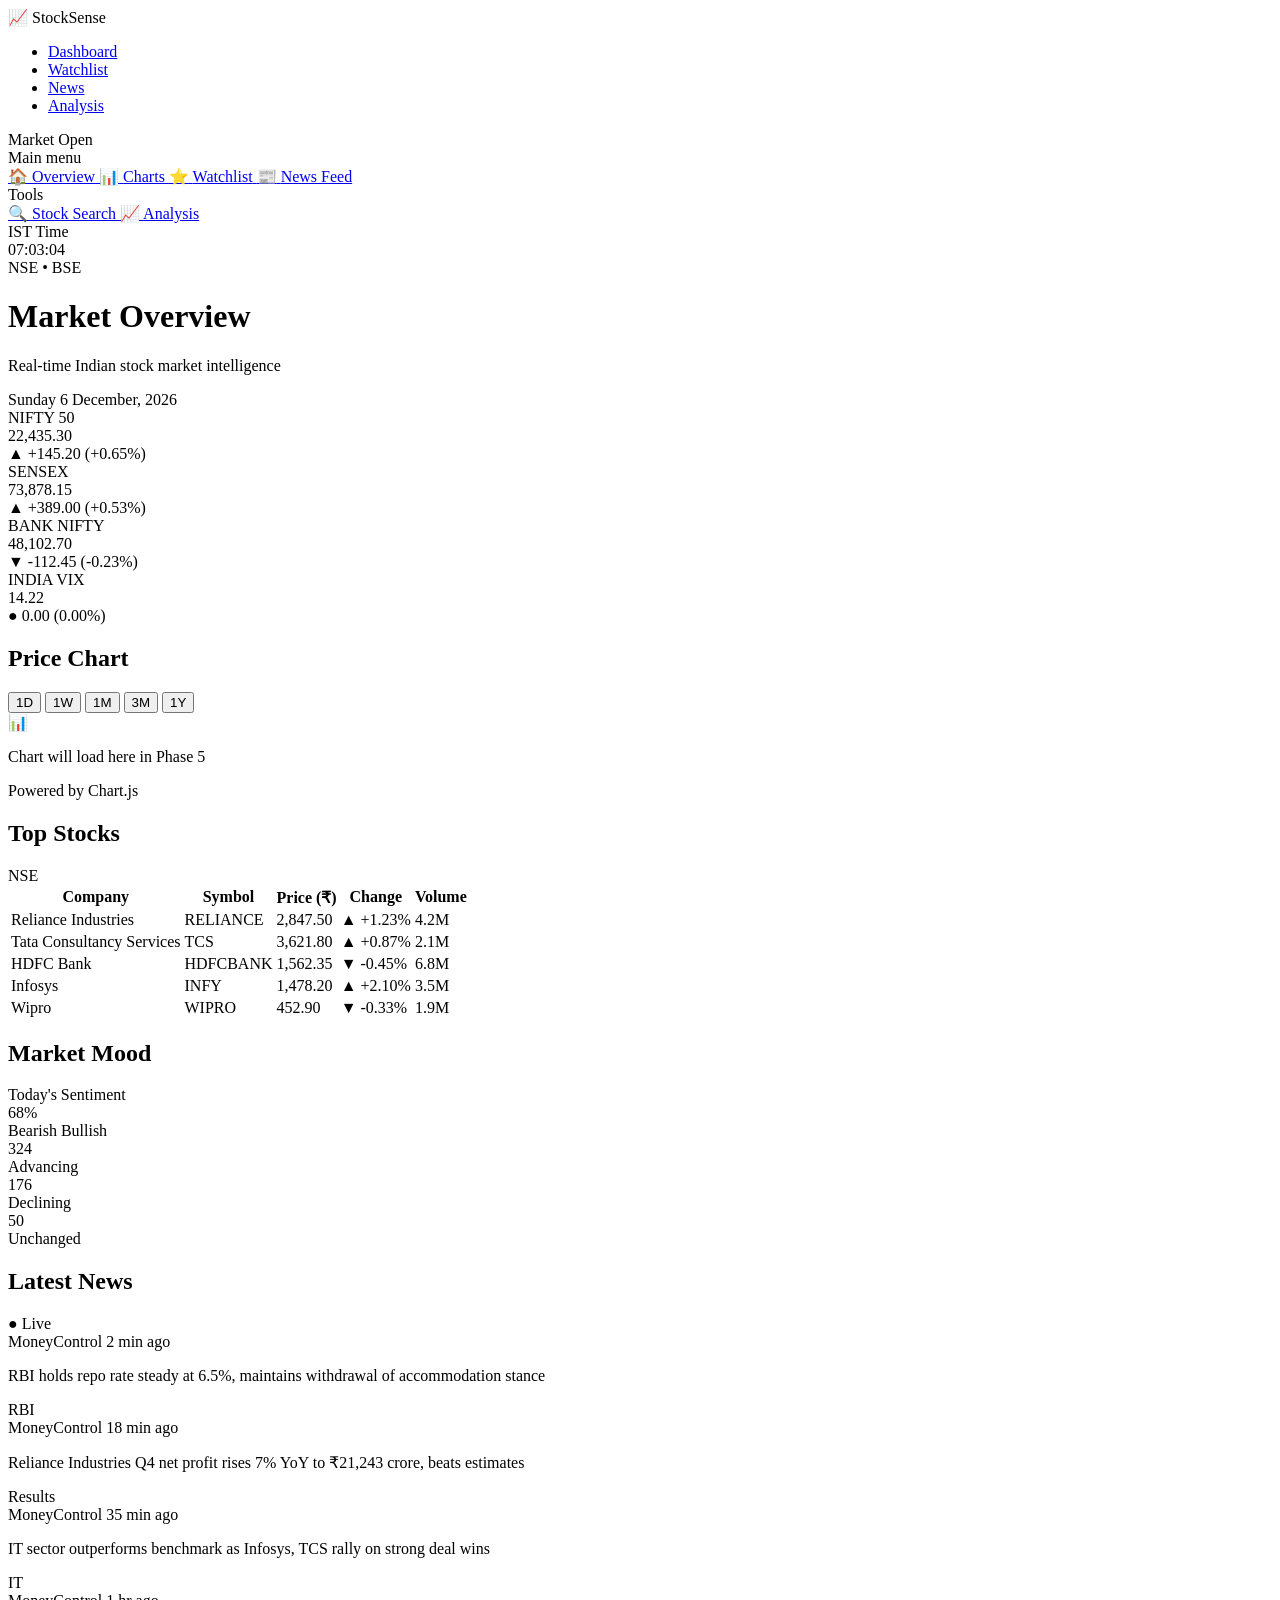
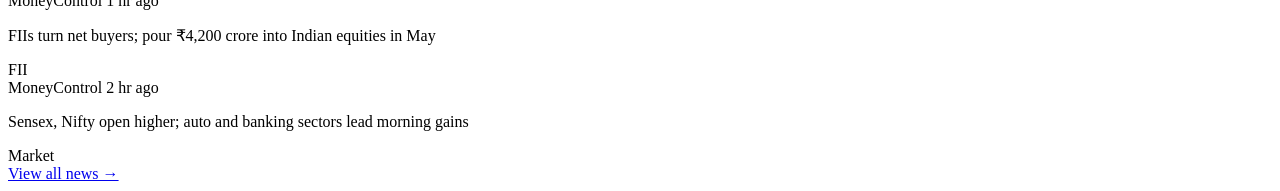
==== HTML/index.html @ 130da93b "Reorganize: moved index.html into HTML folder" ====
<!DOCTYPE html>
<html lang="en">
<head>
    <meta charset="UTF-8">
    <meta name="viewport" content="width=device-width, initial-scale=1.0">
    <title>StockSense — Market Intelligence Dashboard</title>
    <link rel="stylesheet" href="css/style.css" />
    <link rel="preconnect" href="https://fonts.googleapis.com" />
    <link href="https://fonts.googleapis.com/css2?family=Inter:wght@300;400;500;600;700&display=swap" rel="stylesheet" />
</head>
<body>
    <!-- NAVBAR -->
    <nav class="navbar">
        <!-- Logo on the left -->
        <div class="nav-logo">
            <span class="logo-icon">📈</span>
            <span class="logo-text">Stock<span class="logo-accent">Sense</span></span>
        </div>
        <!-- Navigation links in the center -->
        <ul class="nav-links">
            <li><a href="#" class="nav-link active">Dashboard</a></li>
            <li><a href="#" class="nav-link">Watchlist</a></li>
            <li><a href="#" class="nav-link">News</a></li>
            <li><a href="#" class="nav-link">Analysis</a></li>
        </ul>
        <!-- Market status on the right -->
        <div class="nav-right">
            <span class="market-status">
                <span class="status-dot"></span>
                Market Open
            </span>
        </div>
    </nav>
    <!-- END NAVBAR -->
    
    <!-- PAGE WRAPPER: holds sidebar + main content side by side -->
    <div class="page-wrapper">
        <!-- SIDEBAR: left side menu -->
        <aside class="sidebar">
            <!-- Menu items -->
            <div class="sidebar-menu">
                <div class="menu-section-title">Main menu</div>
                    <a href="#" class="menu-item active">
                        <span class="menu-icon">🏠</span>
                        <span>Overview</span>
                    </a>
                    <a href="#" class="menu-item">
                        <span class="menu-icon">📊</span>
                        <span>Charts</span>
                    </a>
                    <a href="#" class="menu-item">
                        <span class="menu-icon">⭐</span>
                        <span>Watchlist</span>
                    </a>
                    <a href="#" class="menu-item">
                        <span class="menu-icon">📰</span>
                        <span>News Feed</span>
                    </a>
                    <div class="menu-section-title">Tools</div>
                    <a href="#" class="menu-item">
                        <span class="menu-icon">🔍</span>
                        <span>Stock Search</span>
                    </a>
                    <a href="#" class="menu-item">
                        <span class="menu-icon">📈</span>
                        <span>Analysis</span>
                    </a>

                    <!-- Clock at the bottom of sidebar -->
                    <div class="sidebar-footer">
                        <div class="clock-label">IST Time</div>
                        <div class="clock-time" id="clock">--:--:--</div>
                        <div class="clock-label">NSE • BSE</div>
                    </div>
            </div>
        </aside>
        <!-- Main Content : Everthing on the right -->
        <main class="main-content">
            <div class="page-header">
                <div>
                    <h1 class="page-title">Market Overview</h1>
                    <p class="page-subtitle">Real-time Indian stock market intelligence</p>
                </div>
                <div class="header-date" id="header-date">Loading date...</div>
            </div>
            <section class="index-cards">
                <!-- Card 1: NIFTY 50 -->
                <div class="index-card">
                    <div class="card-label">NIFTY 50</div>
                    <div class="card-value">22,435.30</div>
                    <div class="card-change positive">▲ +145.20 (+0.65%)</div>
                </div>

                <!-- Card 2: SENSEX -->
                <div class="index-card">
                    <div class="card-label">SENSEX</div>
                    <div class="card-value">73,878.15</div>
                    <div class="card-change positive">▲ +389.00 (+0.53%)</div>
                </div>

                <!-- Card 3: NIFTY BANK -->
                <div class="index-card">
                    <div class="card-label">BANK NIFTY</div>
                    <div class="card-value">48,102.70</div>
                    <div class="card-change negative">▼ -112.45 (-0.23%)</div>
                </div>

                <!-- Card 4: INDIA VIX -->
                <div class="index-card">
                    <div class="card-label">INDIA VIX</div>
                    <div class="card-value">14.22</div>
                    <div class="card-change neutral">● 0.00 (0.00%)</div>
                </div>
            </section>
            <!-- TWO COLUMN LAYOUT -->
            <div class="two-col-layout">
                <!-- LEFT COLUMN -->
                <div class="left-col">
                    <!-- Chart Box -->
                    <div class="content-box">

                        <div class="box-header">
                            <h2 class="box-title">Price Chart</h2>

                            <!-- Time range buttons -->
                            <div class="chart-controls">
                                <button class="ctrl-btn active">1D</button>
                                <button class="ctrl-btn">1W</button>
                                <button class="ctrl-btn">1M</button>
                                <button class="ctrl-btn">3M</button>
                                <button class="ctrl-btn">1Y</button>
                            </div>
                        </div>

                            <!-- Placeholder: real chart comes in Phase 5 -->
                            <div class="chart-placeholder">
                                <div class="chart-placeholder-inner">
                                    <span class="placeholder-icon">📊</span>
                                    <p>Chart will load here in Phase 5</p>
                                    <p class="placeholder-sub">Powered by Chart.js</p>
                                </div>
                            </div>
                    </div>
                    <!-- END CHART BOX -->
                    <!-- Stocks Table -->
                    <div class="content-box" style="margin-top: 20px;">
                        <div class="box-header">
                        <h2 class="box-title">Top Stocks</h2>
                        <span class="box-badge">NSE</span>
                        </div>

                        <table class="stocks-table">

                            <!-- Table Head: column titles -->
                            <thead>
                                <tr>
                                <th>Company</th>
                                <th>Symbol</th>
                                <th>Price (₹)</th>
                                <th>Change</th>
                                <th>Volume</th>
                                </tr>
                            </thead>

                            <!-- Table Body: one row per stock -->
                            <tbody>

                                <tr id="stock-RELIANCE">
                                <td class="company-name">Reliance Industries</td>
                                <td><span class="ticker-badge">RELIANCE</span></td>
                                <td class="price-cell">2,847.50</td>
                                <td class="change-cell positive">▲ +1.23%</td>
                                <td class="volume-cell">4.2M</td>
                                </tr>

                                <tr id="stock-TCS">
                                <td class="company-name">Tata Consultancy Services</td>
                                <td><span class="ticker-badge">TCS</span></td>
                                <td class="price-cell">3,621.80</td>
                                <td class="change-cell positive">▲ +0.87%</td>
                                <td class="volume-cell">2.1M</td>
                                </tr>

                                <tr id="stock-HDFCBANK">
                                <td class="company-name">HDFC Bank</td>
                                <td><span class="ticker-badge">HDFCBANK</span></td>
                                <td class="price-cell">1,562.35</td>
                                <td class="change-cell negative">▼ -0.45%</td>
                                <td class="volume-cell">6.8M</td>
                                </tr>

                                <tr id="stock-INFY">
                                <td class="company-name">Infosys</td>
                                <td><span class="ticker-badge">INFY</span></td>
                                <td class="price-cell">1,478.20</td>
                                <td class="change-cell positive">▲ +2.10%</td>
                                <td class="volume-cell">3.5M</td>
                                </tr>

                                <tr id="stock-WIPRO">
                                <td class="company-name">Wipro</td>
                                <td><span class="ticker-badge">WIPRO</span></td>
                                <td class="price-cell">452.90</td>
                                <td class="change-cell negative">▼ -0.33%</td>
                                <td class="volume-cell">1.9M</td>
                                </tr>
                            </tbody>
                        </table>
                    </div>
                    <!-- END STOCKS TABLE -->
                </div>
                <!-- END LEFT COLUMN -->

                <!-- RIGHT COLUMN -->
                <div class="right-col">
                    <!-- Market Mood Box -->
                    <div class="content-box">
                        <div class="box-header">
                            <h2 class="box-title">Market Mood</h2>
                        </div>
                        <div class="mood-section">
                            <div class="mood-label">Today's Sentiment</div>

                            <!-- Progress bar showing bullish % -->
                            <div class="mood-bar-wrap">
                                <div class="mood-bar">
                                <div class="mood-fill" style="width: 68%;"></div>
                                </div>
                                <div class="mood-percent">68%</div>
                            </div>

                            <!-- Bearish / Bullish tags -->
                            <div class="mood-tags">
                                <span class="mood-tag bearish">Bearish</span>
                                <span class="mood-tag bullish active-mood">Bullish</span>
                            </div>

                            <!-- 3 stats: Advancing, Declining, Unchanged -->
                            <div class="mood-stats">

                                <div class="mood-stat">
                                <div class="ms-value positive">324</div>
                                <div class="ms-label">Advancing</div>
                                </div>

                                <div class="mood-stat">
                                <div class="ms-value negative">176</div>
                                <div class="ms-label">Declining</div>
                                </div>

                                <div class="mood-stat">
                                <div class="ms-value neutral">50</div>
                                <div class="ms-label">Unchanged</div>
                                </div>

                            </div>

                        </div>

                    </div>
                    <!-- END MARKET MOOD BOX -->
                    <!-- News Feed Box -->
                    <div class="content-box" style="margin-top: 20px;">

                        <div class="box-header">
                            <h2 class="box-title">Latest News</h2>
                            <span class="box-badge live">● Live</span>
                        </div>

                        <div class="news-list">

                            <!-- News Item 1 -->
                            <div class="news-item">
                                <div class="news-meta">
                                    <span class="news-source">MoneyControl</span>
                                    <span class="news-time">2 min ago</span>
                                </div>
                                <p class="news-title">RBI holds repo rate steady at 6.5%, maintains withdrawal of accommodation stance</p>
                                <span class="news-tag tag-rbi">RBI</span>
                            </div>

                            <!-- News Item 2 -->
                            <div class="news-item">
                                <div class="news-meta">
                                    <span class="news-source">MoneyControl</span>
                                    <span class="news-time">18 min ago</span>
                                </div>
                                <p class="news-title">Reliance Industries Q4 net profit rises 7% YoY to ₹21,243 crore, beats estimates</p>
                                <span class="news-tag tag-results">Results</span>
                            </div>

                            <!-- News Item 3 -->
                            <div class="news-item">
                                <div class="news-meta">
                                    <span class="news-source">MoneyControl</span>
                                    <span class="news-time">35 min ago</span>
                                </div>
                                <p class="news-title">IT sector outperforms benchmark as Infosys, TCS rally on strong deal wins</p>
                                <span class="news-tag tag-it">IT</span>
                            </div>

                            <!-- News Item 4 -->
                            <div class="news-item">
                                <div class="news-meta">
                                    <span class="news-source">MoneyControl</span>
                                    <span class="news-time">1 hr ago</span>
                                </div>
                                <p class="news-title">FIIs turn net buyers; pour ₹4,200 crore into Indian equities in May</p>
                                <span class="news-tag tag-fii">FII</span>
                            </div>

                            <!-- News Item 5 -->
                            <div class="news-item">
                                <div class="news-meta">
                                    <span class="news-source">MoneyControl</span>
                                    <span class="news-time">2 hr ago</span>
                                </div>
                                <p class="news-title">Sensex, Nifty open higher; auto and banking sectors lead morning gains</p>
                                <span class="news-tag tag-market">Market</span>
                            </div>

                        </div>

                        <a href="#" class="view-all-link">View all news →</a>

                    </div>
                    <!-- END NEWS FEED BOX -->
                </div>
                <!-- END RIGHT COLUMN -->
            </div>
            <!-- END TWO COLUMN LAYOUT -->
            
        </main>
    </div>
    <!-- END PAGE WRAPPER -->
    <!-- Link to our JS file (we'll use this from Phase 2 onwards) -->
    <script src="js/main.js"></script>

    <!-- Live clock + date script -->
    <script>

        // This function updates the clock every second
        function updateClock() {
        const now = new Date();

        // Update sidebar clock
        const time = now.toLocaleTimeString('en-IN', { hour12: false });
        document.getElementById('clock').textContent = time;

        // Update header date
        const options = { weekday: 'long', year: 'numeric', month: 'long', day: 'numeric' };
        document.getElementById('header-date').textContent = now.toLocaleDateString('en-IN', options);
        }

        // Run once immediately, then repeat every 1 second
        updateClock();
        setInterval(updateClock, 1000);

        // Chart buttons: clicking one makes it active
        const ctrlBtns = document.querySelectorAll('.ctrl-btn');
        ctrlBtns.forEach(btn => {
        btn.addEventListener('click', () => {
            ctrlBtns.forEach(b => b.classList.remove('active'));
            btn.classList.add('active');
        });
        });

    </script>
</body>
</html>
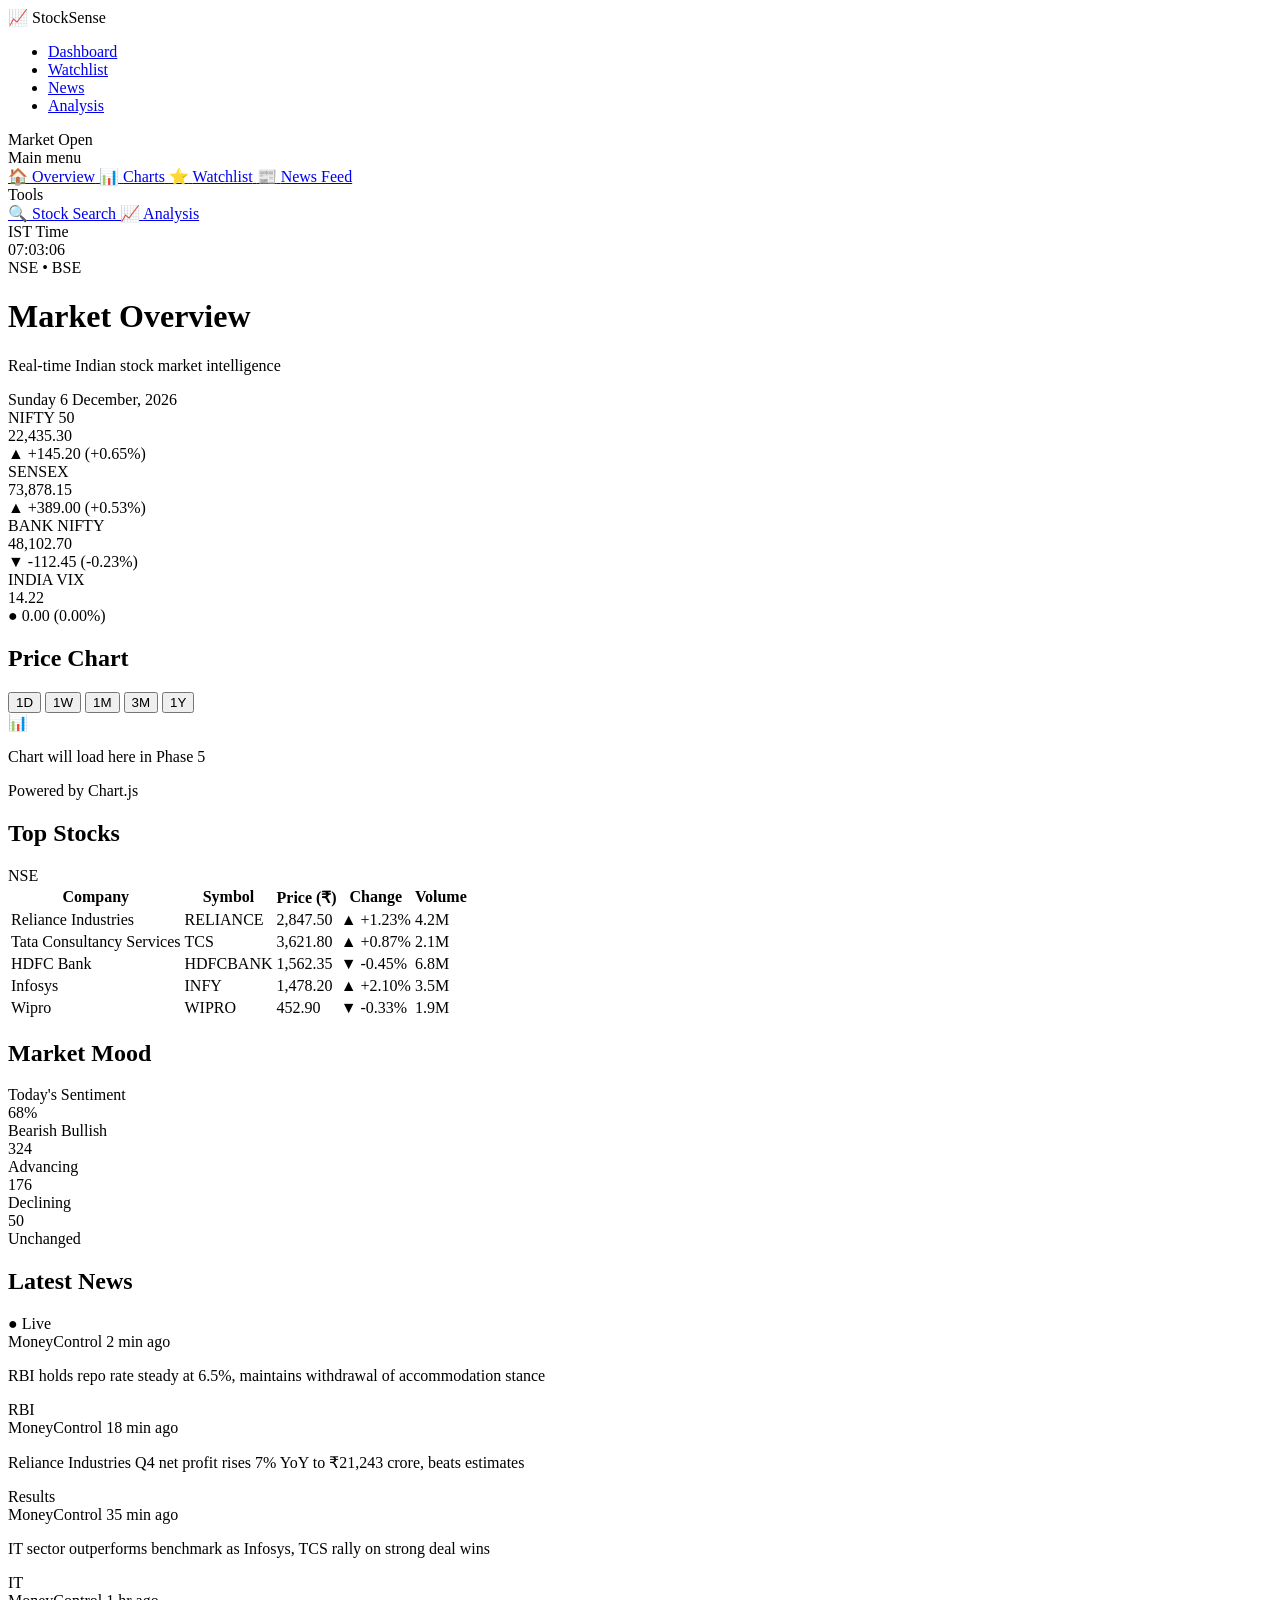
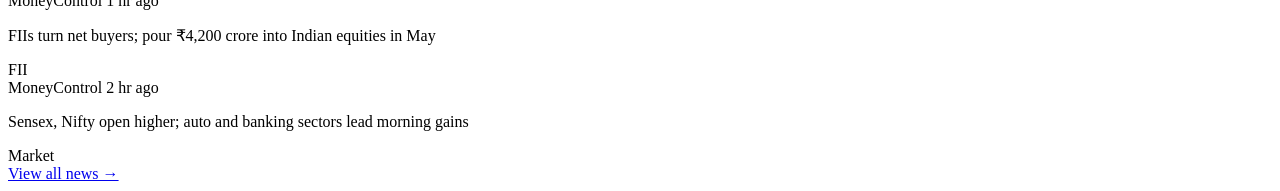
==== commit 5ea7b381: "Update index.html" ====
--- a/HTML/index.html
+++ b/HTML/index.html
@@ -1,3 +1,4 @@
+                                                        <!-- HTML for StockSense -->
 <!DOCTYPE html>
 <html lang="en">
 <head>
@@ -367,4 +368,4 @@
 
     </script>
 </body>
-</html>+</html>
